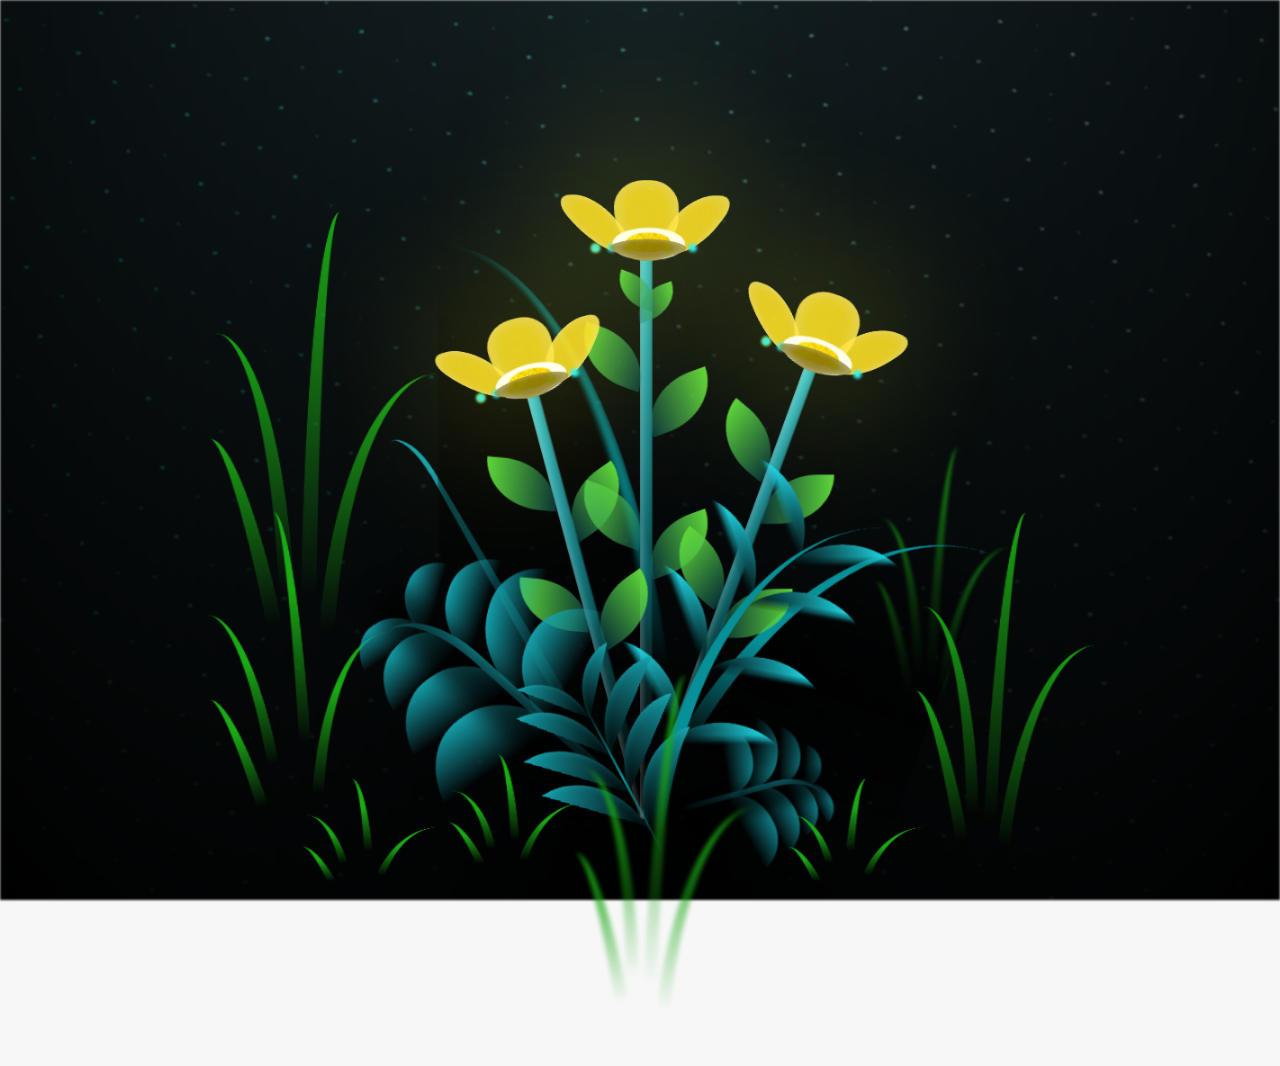
==== flower.html @ eaa99505 "se agrega" ====
<!DOCTYPE html>
<html lang="es">
  <head>
    <meta charset="UTF-8" />
    <meta http-equiv="X-UA-Compatible" content="IE=edge" />
    <meta name="viewport" content="width=device-width, initial-scale=1.0" />
    <link rel="stylesheet" href="css/main.css" />
    <link rel="icon" href="img/flowers.png" type="image/x-icon" />
    <title>Florecitas</title>
  </head>
  <body class="container">
    <audio src="sound/taconesrojosJL.mp3" autoplay></audio>
    <div id="lyrics">
     
    </div>
    <h1 class="titulo">Tofi, un pequeño recordatorio de que te quiero mucho.</h1>
  
    <div class="night"></div>
    <div class="flowers">
      <div class="flower flower--1">
        <div class="flower__leafs flower__leafs--1">
          <div class="flower__leaf flower__leaf--1"></div>
          <div class="flower__leaf flower__leaf--2"></div>
          <div class="flower__leaf flower__leaf--3"></div>
          <div class="flower__leaf flower__leaf--4"></div>
          <div class="flower__white-circle"></div>

          <div class="flower__light flower__light--1"></div>
          <div class="flower__light flower__light--2"></div>
          <div class="flower__light flower__light--3"></div>
          <div class="flower__light flower__light--4"></div>
          <div class="flower__light flower__light--5"></div>
          <div class="flower__light flower__light--6"></div>
          <div class="flower__light flower__light--7"></div>
          <div class="flower__light flower__light--8"></div>
        </div>
        <div class="flower__line">
          <div class="flower__line__leaf flower__line__leaf--1"></div>
          <div class="flower__line__leaf flower__line__leaf--2"></div>
          <div class="flower__line__leaf flower__line__leaf--3"></div>
          <div class="flower__line__leaf flower__line__leaf--4"></div>
          <div class="flower__line__leaf flower__line__leaf--5"></div>
          <div class="flower__line__leaf flower__line__leaf--6"></div>
        </div>
      </div>

      <div class="flower flower--2">
        <div class="flower__leafs flower__leafs--2">
          <div class="flower__leaf flower__leaf--1"></div>
          <div class="flower__leaf flower__leaf--2"></div>
          <div class="flower__leaf flower__leaf--3"></div>
          <div class="flower__leaf flower__leaf--4"></div>
          <div class="flower__white-circle"></div>

          <div class="flower__light flower__light--1"></div>
          <div class="flower__light flower__light--2"></div>
          <div class="flower__light flower__light--3"></div>
          <div class="flower__light flower__light--4"></div>
          <div class="flower__light flower__light--5"></div>
          <div class="flower__light flower__light--6"></div>
          <div class="flower__light flower__light--7"></div>
          <div class="flower__light flower__light--8"></div>
        </div>
        <div class="flower__line">
          <div class="flower__line__leaf flower__line__leaf--1"></div>
          <div class="flower__line__leaf flower__line__leaf--2"></div>
          <div class="flower__line__leaf flower__line__leaf--3"></div>
          <div class="flower__line__leaf flower__line__leaf--4"></div>
        </div>
      </div>

      <div class="flower flower--3">
        <div class="flower__leafs flower__leafs--3">
          <div class="flower__leaf flower__leaf--1"></div>
          <div class="flower__leaf flower__leaf--2"></div>
          <div class="flower__leaf flower__leaf--3"></div>
          <div class="flower__leaf flower__leaf--4"></div>
          <div class="flower__white-circle"></div>

          <div class="flower__light flower__light--1"></div>
          <div class="flower__light flower__light--2"></div>
          <div class="flower__light flower__light--3"></div>
          <div class="flower__light flower__light--4"></div>
          <div class="flower__light flower__light--5"></div>
          <div class="flower__light flower__light--6"></div>
          <div class="flower__light flower__light--7"></div>
          <div class="flower__light flower__light--8"></div>
        </div>
        <div class="flower__line">
          <div class="flower__line__leaf flower__line__leaf--1"></div>
          <div class="flower__line__leaf flower__line__leaf--2"></div>
          <div class="flower__line__leaf flower__line__leaf--3"></div>
          <div class="flower__line__leaf flower__line__leaf--4"></div>
        </div>
      </div>

      <div class="grow-ans" style="--d: 1.2s">
        <div class="flower__g-long">
          <div class="flower__g-long__top"></div>
          <div class="flower__g-long__bottom"></div>
        </div>
      </div>

      <div class="growing-grass">
        <div class="flower__grass flower__grass--1">
          <div class="flower__grass--top"></div>
          <div class="flower__grass--bottom"></div>
          <div class="flower__grass__leaf flower__grass__leaf--1"></div>
          <div class="flower__grass__leaf flower__grass__leaf--2"></div>
          <div class="flower__grass__leaf flower__grass__leaf--3"></div>
          <div class="flower__grass__leaf flower__grass__leaf--4"></div>
          <div class="flower__grass__leaf flower__grass__leaf--5"></div>
          <div class="flower__grass__leaf flower__grass__leaf--6"></div>
          <div class="flower__grass__leaf flower__grass__leaf--7"></div>
          <div class="flower__grass__leaf flower__grass__leaf--8"></div>
          <div class="flower__grass__overlay"></div>
        </div>
      </div>

      <div class="growing-grass">
        <div class="flower__grass flower__grass--2">
          <div class="flower__grass--top"></div>
          <div class="flower__grass--bottom"></div>
          <div class="flower__grass__leaf flower__grass__leaf--1"></div>
          <div class="flower__grass__leaf flower__grass__leaf--2"></div>
          <div class="flower__grass__leaf flower__grass__leaf--3"></div>
          <div class="flower__grass__leaf flower__grass__leaf--4"></div>
          <div class="flower__grass__leaf flower__grass__leaf--5"></div>
          <div class="flower__grass__leaf flower__grass__leaf--6"></div>
          <div class="flower__grass__leaf flower__grass__leaf--7"></div>
          <div class="flower__grass__leaf flower__grass__leaf--8"></div>
          <div class="flower__grass__overlay"></div>
        </div>
      </div>

      <div class="grow-ans" style="--d: 2.4s">
        <div class="flower__g-right flower__g-right--1">
          <div class="leaf"></div>
        </div>
      </div>

      <div class="grow-ans" style="--d: 2.8s">
        <div class="flower__g-right flower__g-right--2">
          <div class="leaf"></div>
        </div>
      </div>

      <div class="grow-ans" style="--d: 2.8s">
        <div class="flower__g-front">
          <div
            class="flower__g-front__leaf-wrapper flower__g-front__leaf-wrapper--1"
          >
            <div class="flower__g-front__leaf"></div>
          </div>
          <div
            class="flower__g-front__leaf-wrapper flower__g-front__leaf-wrapper--2"
          >
            <div class="flower__g-front__leaf"></div>
          </div>
          <div
            class="flower__g-front__leaf-wrapper flower__g-front__leaf-wrapper--3"
          >
            <div class="flower__g-front__leaf"></div>
          </div>
          <div
            class="flower__g-front__leaf-wrapper flower__g-front__leaf-wrapper--4"
          >
            <div class="flower__g-front__leaf"></div>
          </div>
          <div
            class="flower__g-front__leaf-wrapper flower__g-front__leaf-wrapper--5"
          >
            <div class="flower__g-front__leaf"></div>
          </div>
          <div
            class="flower__g-front__leaf-wrapper flower__g-front__leaf-wrapper--6"
          >
            <div class="flower__g-front__leaf"></div>
          </div>
          <div
            class="flower__g-front__leaf-wrapper flower__g-front__leaf-wrapper--7"
          >
            <div class="flower__g-front__leaf"></div>
          </div>
          <div
            class="flower__g-front__leaf-wrapper flower__g-front__leaf-wrapper--8"
          >
            <div class="flower__g-front__leaf"></div>
          </div>
          <div class="flower__g-front__line"></div>
        </div>
      </div>

      <div class="grow-ans" style="--d: 3.2s">
        <div class="flower__g-fr">
          <div class="leaf"></div>
          <div class="flower__g-fr__leaf flower__g-fr__leaf--1"></div>
          <div class="flower__g-fr__leaf flower__g-fr__leaf--2"></div>
          <div class="flower__g-fr__leaf flower__g-fr__leaf--3"></div>
          <div class="flower__g-fr__leaf flower__g-fr__leaf--4"></div>
          <div class="flower__g-fr__leaf flower__g-fr__leaf--5"></div>
          <div class="flower__g-fr__leaf flower__g-fr__leaf--6"></div>
          <div class="flower__g-fr__leaf flower__g-fr__leaf--7"></div>
          <div class="flower__g-fr__leaf flower__g-fr__leaf--8"></div>
        </div>
      </div>

      <div class="long-g long-g--0">
        <div class="grow-ans" style="--d: 3s">
          <div class="leaf leaf--0"></div>
        </div>
        <div class="grow-ans" style="--d: 2.2s">
          <div class="leaf leaf--1"></div>
        </div>
        <div class="grow-ans" style="--d: 3.4s">
          <div class="leaf leaf--2"></div>
        </div>
        <div class="grow-ans" style="--d: 3.6s">
          <div class="leaf leaf--3"></div>
        </div>
      </div>

      <div class="long-g long-g--1">
        <div class="grow-ans" style="--d: 3.6s">
          <div class="leaf leaf--0"></div>
        </div>
        <div class="grow-ans" style="--d: 3.8s">
          <div class="leaf leaf--1"></div>
        </div>
        <div class="grow-ans" style="--d: 4s">
          <div class="leaf leaf--2"></div>
        </div>
        <div class="grow-ans" style="--d: 4.2s">
          <div class="leaf leaf--3"></div>
        </div>
      </div>

      <div class="long-g long-g--2">
        <div class="grow-ans" style="--d: 4s">
          <div class="leaf leaf--0"></div>
        </div>
        <div class="grow-ans" style="--d: 4.2s">
          <div class="leaf leaf--1"></div>
        </div>
        <div class="grow-ans" style="--d: 4.4s">
          <div class="leaf leaf--2"></div>
        </div>
        <div class="grow-ans" style="--d: 4.6s">
          <div class="leaf leaf--3"></div>
        </div>
      </div>

      <div class="long-g long-g--3">
        <div class="grow-ans" style="--d: 4s">
          <div class="leaf leaf--0"></div>
        </div>
        <div class="grow-ans" style="--d: 4.2s">
          <div class="leaf leaf--1"></div>
        </div>
        <div class="grow-ans" style="--d: 3s">
          <div class="leaf leaf--2"></div>
        </div>
        <div class="grow-ans" style="--d: 3.6s">
          <div class="leaf leaf--3"></div>
        </div>
      </div>

      <div class="long-g long-g--4">
        <div class="grow-ans" style="--d: 4s">
          <div class="leaf leaf--0"></div>
        </div>
        <div class="grow-ans" style="--d: 4.2s">
          <div class="leaf leaf--1"></div>
        </div>
        <div class="grow-ans" style="--d: 3s">
          <div class="leaf leaf--2"></div>
        </div>
        <div class="grow-ans" style="--d: 3.6s">
          <div class="leaf leaf--3"></div>
        </div>
      </div>

      <div class="long-g long-g--5">
        <div class="grow-ans" style="--d: 4s">
          <div class="leaf leaf--0"></div>
        </div>
        <div class="grow-ans" style="--d: 4.2s">
          <div class="leaf leaf--1"></div>
        </div>
        <div class="grow-ans" style="--d: 3s">
          <div class="leaf leaf--2"></div>
        </div>
        <div class="grow-ans" style="--d: 3.6s">
          <div class="leaf leaf--3"></div>
        </div>
      </div>

      <div class="long-g long-g--6">
        <div class="grow-ans" style="--d: 4.2s">
          <div class="leaf leaf--0"></div>
        </div>
        <div class="grow-ans" style="--d: 4.4s">
          <div class="leaf leaf--1"></div>
        </div>
        <div class="grow-ans" style="--d: 4.6s">
          <div class="leaf leaf--2"></div>
        </div>
        <div class="grow-ans" style="--d: 4.8s">
          <div class="leaf leaf--3"></div>
        </div>
      </div>

      <div class="long-g long-g--7">
        <div class="grow-ans" style="--d: 3s">
          <div class="leaf leaf--0"></div>
        </div>
        <div class="grow-ans" style="--d: 3.2s">
          <div class="leaf leaf--1"></div>
        </div>
        <div class="grow-ans" style="--d: 3.5s">
          <div class="leaf leaf--2"></div>
        </div>
        <div class="grow-ans" style="--d: 3.6s">
          <div class="leaf leaf--3"></div>
        </div>
      </div>
    </div>
    <script src="anim.js"></script>
    <script src="main.js"></script>
  </body>
</html>
---- css/main.css ----
@import url('https://fonts.googleapis.com/css2?family=Blinker:wght@100;200;300;400;600;700;800;900&display=swap');

*,
*::after,
*::before {
  padding: 0;
  margin: 0;
  box-sizing: border-box;
}

:root {
  --dark-color: #000;
}

body {
  display: flex;
  align-items: flex-end;
  justify-content: center;
  min-height: 100vh;
  background-color: var(--dark-color);
  overflow: hidden;
  perspective: 1000px;
}

#lyrics {
  font-size: 28px;
  font-family: "Franklin Gothic Medium", "Arial Narrow", Arial, sans-serif;
  color: white;
  position: absolute;
  margin-bottom: 5%;
  z-index: 1;
  font-weight: bold;
  letter-spacing: 4px;
}
@media only screen and (max-width: 600px) {
  /* Estilos específicos para dispositivos con un ancho máximo de 600px */
  #lyrics {
      font-size: 14px; /* Reduce el tamaño del texto para dispositivos más pequeños */
      margin-bottom: 530px;
      letter-spacing: 3px;
  }

}
.titulo {
  margin-bottom: 42%;
  font-family: "Blinker", sans-serif;
  color: rgb(246, 251, 149);
  position: absolute;
  font-weight: bold;
  letter-spacing: 10px;
  opacity: 0;
  animation: fadeIn 3s ease-in-out forwards;
  text-align: center;
}
@keyframes fadeIn {
  from {
    opacity: 0;
  }
  to {
    opacity: 1;
  }
}

.night {
  z-index: -1;
  position: absolute;
  left: 50%;
  top: 0;
  transform: translateX(-50%);
  width: 100%;
  height: 100%;
  filter: blur(0.1vmin);
  background-image: radial-gradient(
      ellipse at top,
      transparent 0%,
      var(--dark-color)
    ),
    radial-gradient(
      ellipse at bottom,
      var(--dark-color),
      rgba(145, 233, 255, 0.2)
    ),
    repeating-linear-gradient(
      220deg,
      rgb(0, 0, 0) 0px,
      rgb(0, 0, 0) 19px,
      transparent 19px,
      transparent 22px
    ),
    repeating-linear-gradient(
      189deg,
      rgb(0, 0, 0) 0px,
      rgb(0, 0, 0) 19px,
      transparent 19px,
      transparent 22px
    ),
    repeating-linear-gradient(
      148deg,
      rgb(0, 0, 0) 0px,
      rgb(0, 0, 0) 19px,
      transparent 19px,
      transparent 22px
    ),
    linear-gradient(90deg, rgb(0, 255, 250), rgb(240, 240, 240));
}

.flowers {
  position: relative;
  transform: scale(0.9);
  /*margin-bottom: 100px;
  */
}

@media only screen and (max-width: 600px) {
  /* Estilos específicos para dispositivos con un ancho máximo de 600px */
.flowers {
      font-size: 14px;
      margin-bottom: 35%;
      letter-spacing: 3px;
      transform: scale(1.0);
}

}

.flower {
  position: absolute;
  bottom: 10vmin;
  transform-origin: bottom center;
  z-index: 10;
  --fl-speed: 0.8s;
}
.flower--1 {
  -webkit-animation: moving-flower-1 4s linear infinite;
  animation: moving-flower-1 4s linear infinite;
}
.flower--1 .flower__line {
  height: 70vmin;
  -webkit-animation-delay: 0.3s;
  animation-delay: 0.3s;
}
.flower--1 .flower__line__leaf--1 {
  -webkit-animation: blooming-leaf-right var(--fl-speed) 1.6s backwards;
  animation: blooming-leaf-right var(--fl-speed) 1.6s backwards;
}
.flower--1 .flower__line__leaf--2 {
  -webkit-animation: blooming-leaf-right var(--fl-speed) 1.4s backwards;
  animation: blooming-leaf-right var(--fl-speed) 1.4s backwards;
}
.flower--1 .flower__line__leaf--3 {
  -webkit-animation: blooming-leaf-left var(--fl-speed) 1.2s backwards;
  animation: blooming-leaf-left var(--fl-speed) 1.2s backwards;
}
.flower--1 .flower__line__leaf--4 {
  -webkit-animation: blooming-leaf-left var(--fl-speed) 1s backwards;
  animation: blooming-leaf-left var(--fl-speed) 1s backwards;
}
.flower--1 .flower__line__leaf--5 {
  -webkit-animation: blooming-leaf-right var(--fl-speed) 1.8s backwards;
  animation: blooming-leaf-right var(--fl-speed) 1.8s backwards;
}
.flower--1 .flower__line__leaf--6 {
  -webkit-animation: blooming-leaf-left var(--fl-speed) 2s backwards;
  animation: blooming-leaf-left var(--fl-speed) 2s backwards;
}
.flower--2 {
  left: 50%;
  transform: rotate(20deg);
  -webkit-animation: moving-flower-2 4s linear infinite;
  animation: moving-flower-2 4s linear infinite;
}
.flower--2 .flower__line {
  height: 60vmin;
  -webkit-animation-delay: 0.6s;
  animation-delay: 0.6s;
}
.flower--2 .flower__line__leaf--1 {
  -webkit-animation: blooming-leaf-right var(--fl-speed) 1.9s backwards;
  animation: blooming-leaf-right var(--fl-speed) 1.9s backwards;
}
.flower--2 .flower__line__leaf--2 {
  -webkit-animation: blooming-leaf-right var(--fl-speed) 1.7s backwards;
  animation: blooming-leaf-right var(--fl-speed) 1.7s backwards;
}
.flower--2 .flower__line__leaf--3 {
  -webkit-animation: blooming-leaf-left var(--fl-speed) 1.5s backwards;
  animation: blooming-leaf-left var(--fl-speed) 1.5s backwards;
}
.flower--2 .flower__line__leaf--4 {
  -webkit-animation: blooming-leaf-left var(--fl-speed) 1.3s backwards;
  animation: blooming-leaf-left var(--fl-speed) 1.3s backwards;
}
.flower--3 {
  left: 50%;
  transform: rotate(-15deg);
  -webkit-animation: moving-flower-3 4s linear infinite;
  animation: moving-flower-3 4s linear infinite;
}
.flower--3 .flower__line {
  -webkit-animation-delay: 0.9s;
  animation-delay: 0.9s;
}
.flower--3 .flower__line__leaf--1 {
  -webkit-animation: blooming-leaf-right var(--fl-speed) 2.5s backwards;
  animation: blooming-leaf-right var(--fl-speed) 2.5s backwards;
}
.flower--3 .flower__line__leaf--2 {
  -webkit-animation: blooming-leaf-right var(--fl-speed) 2.3s backwards;
  animation: blooming-leaf-right var(--fl-speed) 2.3s backwards;
}
.flower--3 .flower__line__leaf--3 {
  -webkit-animation: blooming-leaf-left var(--fl-speed) 2.1s backwards;
  animation: blooming-leaf-left var(--fl-speed) 2.1s backwards;
}
.flower--3 .flower__line__leaf--4 {
  -webkit-animation: blooming-leaf-left var(--fl-speed) 1.9s backwards;
  animation: blooming-leaf-left var(--fl-speed) 1.9s backwards;
}
.flower__leafs {
  position: relative;
  -webkit-animation: blooming-flower 2s backwards;
  animation: blooming-flower 2s backwards;
}
.flower__leafs--1 {
  -webkit-animation-delay: 1.1s;
  animation-delay: 1.1s;
}
.flower__leafs--2 {
  -webkit-animation-delay: 1.4s;
  animation-delay: 1.4s;
}
.flower__leafs--3 {
  -webkit-animation-delay: 1.7s;
  animation-delay: 1.7s;
}
.flower__leafs::after {
  content: "";
  position: absolute;
  left: 0;
  top: 0;
  transform: translate(-50%, -100%);
  width: 8vmin;
  height: 8vmin;
  background-color: #f9fd25;
  /* background-color: #fd2525; */
  filter: blur(10vmin);
}
.flower__leaf {
  position: absolute;
  bottom: 0;
  left: 50%;
  width: 8vmin;
  height: 11vmin;
  border-radius: 51% 49% 47% 53%/44% 45% 55% 69%;
  background-color: #253bfd;
  background-color: #fddd25;
  transform-origin: bottom center;
  opacity: 0.9;
  box-shadow: inset 0 0 2vmin rgba(255, 255, 255, 0.5);
}
.flower__leaf--1 {
  transform: translate(-10%, 1%) rotateY(40deg) rotateX(-50deg);
}
.flower__leaf--2 {
  transform: translate(-50%, -4%) rotateX(40deg);
}
.flower__leaf--3 {
  transform: translate(-90%, 0%) rotateY(45deg) rotateX(50deg);
}
.flower__leaf--4 {
  width: 8vmin;
  height: 8vmin;
  transform-origin: bottom left;
  border-radius: 4vmin 10vmin 4vmin 4vmin;
  transform: translate(0%, 18%) rotateX(70deg) rotate(-43deg);
  background-color: #7c6901;
  z-index: 1;
  opacity: 0.8;
}
.flower__white-circle {
  position: absolute;
  left: -3.5vmin;
  top: -3vmin;
  width: 9vmin;
  height: 4vmin;
  border-radius: 50%;
  background-color: #fff;
}
.flower__white-circle::after {
  content: "";
  position: absolute;
  left: 50%;
  top: 45%;
  transform: translate(-50%, -50%);
  width: 60%;
  height: 60%;
  border-radius: inherit;
  background-image: repeating-linear-gradient(
      135deg,
      rgba(0, 0, 0, 0.03) 0px,
      rgba(0, 0, 0, 0.03) 1px,
      transparent 1px,
      transparent 12px
    ),
    repeating-linear-gradient(
      45deg,
      rgba(0, 0, 0, 0.03) 0px,
      rgba(0, 0, 0, 0.03) 1px,
      transparent 1px,
      transparent 12px
    ),
    repeating-linear-gradient(
      67.5deg,
      rgba(0, 0, 0, 0.03) 0px,
      rgba(0, 0, 0, 0.03) 1px,
      transparent 1px,
      transparent 12px
    ),
    repeating-linear-gradient(
      135deg,
      rgba(0, 0, 0, 0.03) 0px,
      rgba(0, 0, 0, 0.03) 1px,
      transparent 1px,
      transparent 12px
    ),
    repeating-linear-gradient(
      45deg,
      rgba(0, 0, 0, 0.03) 0px,
      rgba(0, 0, 0, 0.03) 1px,
      transparent 1px,
      transparent 12px
    ),
    repeating-linear-gradient(
      112.5deg,
      rgba(0, 0, 0, 0.03) 0px,
      rgba(0, 0, 0, 0.03) 1px,
      transparent 1px,
      transparent 12px
    ),
    repeating-linear-gradient(
      112.5deg,
      rgba(0, 0, 0, 0.03) 0px,
      rgba(0, 0, 0, 0.03) 1px,
      transparent 1px,
      transparent 12px
    ),
    repeating-linear-gradient(
      45deg,
      rgba(0, 0, 0, 0.03) 0px,
      rgba(0, 0, 0, 0.03) 1px,
      transparent 1px,
      transparent 12px
    ),
    repeating-linear-gradient(
      22.5deg,
      rgba(0, 0, 0, 0.03) 0px,
      rgba(0, 0, 0, 0.03) 1px,
      transparent 1px,
      transparent 12px
    ),
    repeating-linear-gradient(
      45deg,
      rgba(0, 0, 0, 0.03) 0px,
      rgba(0, 0, 0, 0.03) 1px,
      transparent 1px,
      transparent 12px
    ),
    repeating-linear-gradient(
      22.5deg,
      rgba(0, 0, 0, 0.03) 0px,
      rgba(0, 0, 0, 0.03) 1px,
      transparent 1px,
      transparent 12px
    ),
    repeating-linear-gradient(
      135deg,
      rgba(0, 0, 0, 0.03) 0px,
      rgba(0, 0, 0, 0.03) 1px,
      transparent 1px,
      transparent 12px
    ),
    repeating-linear-gradient(
      157.5deg,
      rgba(0, 0, 0, 0.03) 0px,
      rgba(0, 0, 0, 0.03) 1px,
      transparent 1px,
      transparent 12px
    ),
    repeating-linear-gradient(
      67.5deg,
      rgba(0, 0, 0, 0.03) 0px,
      rgba(0, 0, 0, 0.03) 1px,
      transparent 1px,
      transparent 12px
    ),
    repeating-linear-gradient(
      67.5deg,
      rgba(0, 0, 0, 0.03) 0px,
      rgba(0, 0, 0, 0.03) 1px,
      transparent 1px,
      transparent 12px
    ),
    linear-gradient(90deg, rgb(255, 235, 18), rgb(255, 206, 0));
}
.flower__line {
  height: 55vmin;
  width: 1.5vmin;
  background-image: linear-gradient(
      to left,
      rgba(0, 0, 0, 0.2),
      transparent,
      rgba(255, 255, 255, 0.2)
    ),
    linear-gradient(to top, transparent 10%, #14757a, #39c6d6);
  box-shadow: inset 0 0 2px rgba(0, 0, 0, 0.5);
  -webkit-animation: grow-flower-tree 4s backwards;
  animation: grow-flower-tree 4s backwards;
}
.flower__line__leaf {
  --w: 7vmin;
  --h: calc(var(--w) + 2vmin);
  position: absolute;
  top: 20%;
  left: 90%;
  width: var(--w);
  height: var(--h);
  border-top-right-radius: var(--h);
  border-bottom-left-radius: var(--h);
  background-image: linear-gradient(to top, rgba(20, 117, 122, 0.4), #5ed639);
}
.flower__line__leaf--1 {
  transform: rotate(70deg) rotateY(30deg);
}
.flower__line__leaf--2 {
  top: 45%;
  transform: rotate(70deg) rotateY(30deg);
}
.flower__line__leaf--3,
.flower__line__leaf--4,
.flower__line__leaf--6 {
  border-top-right-radius: 0;
  border-bottom-left-radius: 0;
  border-top-left-radius: var(--h);
  border-bottom-right-radius: var(--h);
  left: -460%;
  top: 12%;
  transform: rotate(-70deg) rotateY(30deg);
}
.flower__line__leaf--4 {
  top: 40%;
}
.flower__line__leaf--5 {
  top: 0;
  transform-origin: left;
  transform: rotate(70deg) rotateY(30deg) scale(0.6);
}
.flower__line__leaf--6 {
  top: -2%;
  left: -450%;
  transform-origin: right;
  transform: rotate(-70deg) rotateY(30deg) scale(0.6);
}
.flower__light {
  position: absolute;
  bottom: 0vmin;
  width: 1vmin;
  height: 1vmin;
  background-color: rgb(255, 251, 0);
  border-radius: 50%;
  filter: blur(0.2vmin);
  -webkit-animation: light-ans 4s linear infinite backwards;
  animation: light-ans 4s linear infinite backwards;
}
.flower__light:nth-child(odd) {
  background-color: #23f0ff;
}
.flower__light--1 {
  left: -2vmin;
  -webkit-animation-delay: 1s;
  animation-delay: 1s;
}
.flower__light--2 {
  left: 3vmin;
  -webkit-animation-delay: 0.5s;
  animation-delay: 0.5s;
}
.flower__light--3 {
  left: -6vmin;
  -webkit-animation-delay: 0.3s;
  animation-delay: 0.3s;
}
.flower__light--4 {
  left: 6vmin;
  -webkit-animation-delay: 0.9s;
  animation-delay: 0.9s;
}
.flower__light--5 {
  left: -1vmin;
  -webkit-animation-delay: 1.5s;
  animation-delay: 1.5s;
}
.flower__light--6 {
  left: -4vmin;
  -webkit-animation-delay: 3s;
  animation-delay: 3s;
}
.flower__light--7 {
  left: 3vmin;
  -webkit-animation-delay: 2s;
  animation-delay: 2s;
}
.flower__light--8 {
  left: -6vmin;
  -webkit-animation-delay: 3.5s;
  animation-delay: 3.5s;
}
.flower__grass {
  --c: #159faa;
  --line-w: 1.5vmin;
  position: absolute;
  bottom: 12vmin;
  left: -7vmin;
  display: flex;
  flex-direction: column;
  align-items: flex-end;
  z-index: 20;
  transform-origin: bottom center;
  transform: rotate(-48deg) rotateY(40deg);
}
.flower__grass--1 {
  -webkit-animation: moving-grass 2s linear infinite;
  animation: moving-grass 2s linear infinite;
}
.flower__grass--2 {
  left: 2vmin;
  bottom: 10vmin;
  transform: scale(0.5) rotate(75deg) rotateX(10deg) rotateY(-200deg);
  opacity: 0.8;
  z-index: 0;
  -webkit-animation: moving-grass--2 1.5s linear infinite;
  animation: moving-grass--2 1.5s linear infinite;
}
.flower__grass--top {
  width: 7vmin;
  height: 10vmin;
  border-top-right-radius: 100%;
  border-right: var(--line-w) solid var(--c);
  transform-origin: bottom center;
  transform: rotate(-2deg);
}
.flower__grass--bottom {
  margin-top: -2px;
  width: var(--line-w);
  height: 25vmin;
  background-image: linear-gradient(to top, transparent, var(--c));
}
.flower__grass__leaf {
  --size: 10vmin;
  position: absolute;
  width: calc(var(--size) * 2.1);
  height: var(--size);
  border-top-left-radius: var(--size);
  border-top-right-radius: var(--size);
  background-image: linear-gradient(
    to top,
    transparent,
    transparent 30%,
    var(--c)
  );
  z-index: 100;
}
.flower__grass__leaf--1 {
  top: -6%;
  left: 30%;
  --size: 6vmin;
  transform: rotate(-20deg);
  -webkit-animation: growing-grass-ans--1 2s 2.6s backwards;
  animation: growing-grass-ans--1 2s 2.6s backwards;
}
@-webkit-keyframes growing-grass-ans--1 {
  0% {
    transform-origin: bottom left;
    transform: rotate(-20deg) scale(0);
  }
}
@keyframes growing-grass-ans--1 {
  0% {
    transform-origin: bottom left;
    transform: rotate(-20deg) scale(0);
  }
}
.flower__grass__leaf--2 {
  top: -5%;
  left: -110%;
  --size: 6vmin;
  transform: rotate(10deg);
  -webkit-animation: growing-grass-ans--2 2s 2.4s linear backwards;
  animation: growing-grass-ans--2 2s 2.4s linear backwards;
}
@-webkit-keyframes growing-grass-ans--2 {
  0% {
    transform-origin: bottom right;
    transform: rotate(10deg) scale(0);
  }
}
@keyframes growing-grass-ans--2 {
  0% {
    transform-origin: bottom right;
    transform: rotate(10deg) scale(0);
  }
}
.flower__grass__leaf--3 {
  top: 5%;
  left: 60%;
  --size: 8vmin;
  transform: rotate(-18deg) rotateX(-20deg);
  -webkit-animation: growing-grass-ans--3 2s 2.2s linear backwards;
  animation: growing-grass-ans--3 2s 2.2s linear backwards;
}
@-webkit-keyframes growing-grass-ans--3 {
  0% {
    transform-origin: bottom left;
    transform: rotate(-18deg) rotateX(-20deg) scale(0);
  }
}
@keyframes growing-grass-ans--3 {
  0% {
    transform-origin: bottom left;
    transform: rotate(-18deg) rotateX(-20deg) scale(0);
  }
}
.flower__grass__leaf--4 {
  top: 6%;
  left: -135%;
  --size: 8vmin;
  transform: rotate(2deg);
  -webkit-animation: growing-grass-ans--4 2s 2s linear backwards;
  animation: growing-grass-ans--4 2s 2s linear backwards;
}
@-webkit-keyframes growing-grass-ans--4 {
  0% {
    transform-origin: bottom right;
    transform: rotate(2deg) scale(0);
  }
}
@keyframes growing-grass-ans--4 {
  0% {
    transform-origin: bottom right;
    transform: rotate(2deg) scale(0);
  }
}
.flower__grass__leaf--5 {
  top: 20%;
  left: 60%;
  --size: 10vmin;
  transform: rotate(-24deg) rotateX(-20deg);
  -webkit-animation: growing-grass-ans--5 2s 1.8s linear backwards;
  animation: growing-grass-ans--5 2s 1.8s linear backwards;
}
@-webkit-keyframes growing-grass-ans--5 {
  0% {
    transform-origin: bottom left;
    transform: rotate(-24deg) rotateX(-20deg) scale(0);
  }
}
@keyframes growing-grass-ans--5 {
  0% {
    transform-origin: bottom left;
    transform: rotate(-24deg) rotateX(-20deg) scale(0);
  }
}
.flower__grass__leaf--6 {
  top: 22%;
  left: -180%;
  --size: 10vmin;
  transform: rotate(10deg);
  -webkit-animation: growing-grass-ans--6 2s 1.6s linear backwards;
  animation: growing-grass-ans--6 2s 1.6s linear backwards;
}
@-webkit-keyframes growing-grass-ans--6 {
  0% {
    transform-origin: bottom right;
    transform: rotate(10deg) scale(0);
  }
}
@keyframes growing-grass-ans--6 {
  0% {
    transform-origin: bottom right;
    transform: rotate(10deg) scale(0);
  }
}
.flower__grass__leaf--7 {
  top: 39%;
  left: 70%;
  --size: 10vmin;
  transform: rotate(-10deg);
  -webkit-animation: growing-grass-ans--7 2s 1.4s linear backwards;
  animation: growing-grass-ans--7 2s 1.4s linear backwards;
}
@-webkit-keyframes growing-grass-ans--7 {
  0% {
    transform-origin: bottom left;
    transform: rotate(-10deg) scale(0);
  }
}
@keyframes growing-grass-ans--7 {
  0% {
    transform-origin: bottom left;
    transform: rotate(-10deg) scale(0);
  }
}
.flower__grass__leaf--8 {
  top: 40%;
  left: -215%;
  --size: 11vmin;
  transform: rotate(10deg);
  -webkit-animation: growing-grass-ans--8 2s 1.2s linear backwards;
  animation: growing-grass-ans--8 2s 1.2s linear backwards;
}
@-webkit-keyframes growing-grass-ans--8 {
  0% {
    transform-origin: bottom right;
    transform: rotate(10deg) scale(0);
  }
}
@keyframes growing-grass-ans--8 {
  0% {
    transform-origin: bottom right;
    transform: rotate(10deg) scale(0);
  }
}
.flower__grass__overlay {
  position: absolute;
  top: -10%;
  right: 0%;
  width: 100%;
  height: 100%;
  background-color: rgba(0, 0, 0, 0.6);
  filter: blur(1.5vmin);
  z-index: 100;
}
.flower__g-long {
  --w: 2vmin;
  --h: 6vmin;
  --c: #159faa;
  position: absolute;
  bottom: 10vmin;
  left: -3vmin;
  transform-origin: bottom center;
  transform: rotate(-30deg) rotateY(-20deg);
  display: flex;
  flex-direction: column;
  align-items: flex-end;
  -webkit-animation: flower-g-long-ans 3s linear infinite;
  animation: flower-g-long-ans 3s linear infinite;
}
@-webkit-keyframes flower-g-long-ans {
  0%,
  100% {
    transform: rotate(-30deg) rotateY(-20deg);
  }
  50% {
    transform: rotate(-32deg) rotateY(-20deg);
  }
}
@keyframes flower-g-long-ans {
  0%,
  100% {
    transform: rotate(-30deg) rotateY(-20deg);
  }
  50% {
    transform: rotate(-32deg) rotateY(-20deg);
  }
}
.flower__g-long__top {
  top: calc(var(--h) * -1);
  width: calc(var(--w) + 1vmin);
  height: var(--h);
  border-top-right-radius: 100%;
  border-right: 0.7vmin solid var(--c);
  transform: translate(-0.7vmin, 1vmin);
}
.flower__g-long__bottom {
  width: var(--w);
  height: 50vmin;
  transform-origin: bottom center;
  background-image: linear-gradient(to top, transparent 30%, var(--c));
  box-shadow: inset 0 0 2px rgba(0, 0, 0, 0.5);
  -webkit-clip-path: polygon(35% 0, 65% 1%, 100% 100%, 0% 100%);
  clip-path: polygon(35% 0, 65% 1%, 100% 100%, 0% 100%);
}
.flower__g-right {
  position: absolute;
  bottom: 6vmin;
  left: -2vmin;
  transform-origin: bottom left;
  transform: rotate(20deg);
}
.flower__g-right .leaf {
  width: 30vmin;
  height: 50vmin;
  border-top-left-radius: 100%;
  border-left: 2vmin solid #079097;
  background-image: linear-gradient(
    to bottom,
    transparent,
    var(--dark-color) 60%
  );
  -webkit-mask-image: linear-gradient(to top, transparent 30%, #079097 60%);
}
.flower__g-right--1 {
  -webkit-animation: flower-g-right-ans 2.5s linear infinite;
  animation: flower-g-right-ans 2.5s linear infinite;
}
.flower__g-right--2 {
  left: 5vmin;
  transform: rotateY(-180deg);
  -webkit-animation: flower-g-right-ans--2 3s linear infinite;
  animation: flower-g-right-ans--2 3s linear infinite;
}
.flower__g-right--2 .leaf {
  height: 75vmin;
  filter: blur(0.3vmin);
  opacity: 0.8;
}
@-webkit-keyframes flower-g-right-ans {
  0%,
  100% {
    transform: rotate(20deg);
  }
  50% {
    transform: rotate(24deg) rotateX(-20deg);
  }
}
@keyframes flower-g-right-ans {
  0%,
  100% {
    transform: rotate(20deg);
  }
  50% {
    transform: rotate(24deg) rotateX(-20deg);
  }
}
@-webkit-keyframes flower-g-right-ans--2 {
  0%,
  100% {
    transform: rotateY(-180deg) rotate(0deg) rotateX(-20deg);
  }
  50% {
    transform: rotateY(-180deg) rotate(6deg) rotateX(-20deg);
  }
}
@keyframes flower-g-right-ans--2 {
  0%,
  100% {
    transform: rotateY(-180deg) rotate(0deg) rotateX(-20deg);
  }
  50% {
    transform: rotateY(-180deg) rotate(6deg) rotateX(-20deg);
  }
}
.flower__g-front {
  position: absolute;
  bottom: 6vmin;
  left: 2.5vmin;
  z-index: 100;
  transform-origin: bottom center;
  transform: rotate(-28deg) rotateY(30deg) scale(1.04);
  -webkit-animation: flower__g-front-ans 2s linear infinite;
  animation: flower__g-front-ans 2s linear infinite;
}
@-webkit-keyframes flower__g-front-ans {
  0%,
  100% {
    transform: rotate(-28deg) rotateY(30deg) scale(1.04);
  }
  50% {
    transform: rotate(-35deg) rotateY(40deg) scale(1.04);
  }
}
@keyframes flower__g-front-ans {
  0%,
  100% {
    transform: rotate(-28deg) rotateY(30deg) scale(1.04);
  }
  50% {
    transform: rotate(-35deg) rotateY(40deg) scale(1.04);
  }
}
.flower__g-front__line {
  width: 0.3vmin;
  height: 20vmin;
  background-image: linear-gradient(
    to top,
    transparent,
    #079097,
    transparent 100%
  );
  position: relative;
}
.flower__g-front__leaf-wrapper {
  position: absolute;
  top: 0;
  left: 0;
  transform-origin: bottom left;
  transform: rotate(10deg);
}
.flower__g-front__leaf-wrapper:nth-child(even) {
  left: 0vmin;
  transform: rotateY(-180deg) rotate(5deg);
  -webkit-animation: flower__g-front__leaf-left-ans 1s ease-in backwards;
  animation: flower__g-front__leaf-left-ans 1s ease-in backwards;
}
.flower__g-front__leaf-wrapper:nth-child(odd) {
  -webkit-animation: flower__g-front__leaf-ans 1s ease-in backwards;
  animation: flower__g-front__leaf-ans 1s ease-in backwards;
}
.flower__g-front__leaf-wrapper--1 {
  top: -8vmin;
  transform: scale(0.7);
  -webkit-animation: flower__g-front__leaf-ans 1s 5.5s ease-in backwards !important;
  animation: flower__g-front__leaf-ans 1s 5.5s ease-in backwards !important;
}
.flower__g-front__leaf-wrapper--2 {
  top: -8vmin;
  transform: rotateY(-180deg) scale(0.7) !important;
  -webkit-animation: flower__g-front__leaf-left-ans-2 1s 4.6s ease-in backwards !important;
  animation: flower__g-front__leaf-left-ans-2 1s 4.6s ease-in backwards !important;
}
.flower__g-front__leaf-wrapper--3 {
  top: -3vmin;
  -webkit-animation: flower__g-front__leaf-ans 1s 4.6s ease-in backwards;
  animation: flower__g-front__leaf-ans 1s 4.6s ease-in backwards;
}
.flower__g-front__leaf-wrapper--4 {
  top: -3vmin;
  transform: rotateY(-180deg) scale(0.9) !important;
  -webkit-animation: flower__g-front__leaf-left-ans-2 1s 4.6s ease-in backwards !important;
  animation: flower__g-front__leaf-left-ans-2 1s 4.6s ease-in backwards !important;
}
@-webkit-keyframes flower__g-front__leaf-left-ans-2 {
  0% {
    transform: rotateY(-180deg) scale(0);
  }
}
@keyframes flower__g-front__leaf-left-ans-2 {
  0% {
    transform: rotateY(-180deg) scale(0);
  }
}
.flower__g-front__leaf-wrapper--5,
.flower__g-front__leaf-wrapper--6 {
  top: 2vmin;
}
.flower__g-front__leaf-wrapper--7,
.flower__g-front__leaf-wrapper--8 {
  top: 6.5vmin;
}
.flower__g-front__leaf-wrapper--2 {
  -webkit-animation-delay: 5.2s !important;
  animation-delay: 5.2s !important;
}
.flower__g-front__leaf-wrapper--3 {
  -webkit-animation-delay: 4.9s !important;
  animation-delay: 4.9s !important;
}
.flower__g-front__leaf-wrapper--5 {
  -webkit-animation-delay: 4.3s !important;
  animation-delay: 4.3s !important;
}
.flower__g-front__leaf-wrapper--6 {
  -webkit-animation-delay: 4.1s !important;
  animation-delay: 4.1s !important;
}
.flower__g-front__leaf-wrapper--7 {
  -webkit-animation-delay: 3.8s !important;
  animation-delay: 3.8s !important;
}
.flower__g-front__leaf-wrapper--8 {
  -webkit-animation-delay: 3.5s !important;
  animation-delay: 3.5s !important;
}
@-webkit-keyframes flower__g-front__leaf-ans {
  0% {
    transform: rotate(10deg) scale(0);
  }
}
@keyframes flower__g-front__leaf-ans {
  0% {
    transform: rotate(10deg) scale(0);
  }
}
@-webkit-keyframes flower__g-front__leaf-left-ans {
  0% {
    transform: rotateY(-180deg) rotate(5deg) scale(0);
  }
}
@keyframes flower__g-front__leaf-left-ans {
  0% {
    transform: rotateY(-180deg) rotate(5deg) scale(0);
  }
}
.flower__g-front__leaf {
  width: 10vmin;
  height: 10vmin;
  border-radius: 100% 0% 0% 100%/100% 100% 0% 0%;
  box-shadow: inset 0 2px 1vmin hsla(184deg, 97%, 58%, 0.2);
  background-image: linear-gradient(
      to bottom left,
      transparent,
      var(--dark-color)
    ),
    linear-gradient(to bottom right, #159faa 50%, transparent 50%, transparent);
  -webkit-mask-image: linear-gradient(
    to bottom right,
    #159faa 50%,
    transparent 50%,
    transparent
  );
  mask-image: linear-gradient(
    to bottom right,
    #159faa 50%,
    transparent 50%,
    transparent
  );
}
.flower__g-fr {
  position: absolute;
  bottom: -4vmin;
  left: vmin;
  transform-origin: bottom left;
  z-index: 10;
  -webkit-animation: flower__g-fr-ans 2s linear infinite;
  animation: flower__g-fr-ans 2s linear infinite;
}
@-webkit-keyframes flower__g-fr-ans {
  0%,
  100% {
    transform: rotate(2deg);
  }
  50% {
    transform: rotate(4deg);
  }
}
@keyframes flower__g-fr-ans {
  0%,
  100% {
    transform: rotate(2deg);
  }
  50% {
    transform: rotate(4deg);
  }
}
.flower__g-fr .leaf {
  width: 30vmin;
  height: 50vmin;
  border-top-left-radius: 100%;
  border-left: 2vmin solid #079097;
  -webkit-mask-image: linear-gradient(to top, transparent 25%, #079097 50%);
  position: relative;
  z-index: 1;
}
.flower__g-fr__leaf {
  position: absolute;
  top: 0;
  left: 0;
  width: 10vmin;
  height: 10vmin;
  border-radius: 100% 0% 0% 100%/100% 100% 0% 0%;
  box-shadow: inset 0 2px 1vmin hsla(184deg, 97%, 58%, 0.2);
  background-image: linear-gradient(
      to bottom left,
      transparent,
      var(--dark-color) 98%
    ),
    linear-gradient(to bottom right, #23f0ff 45%, transparent 50%, transparent);
  -webkit-mask-image: linear-gradient(
    135deg,
    #159faa 40%,
    transparent 50%,
    transparent
  );
}
.flower__g-fr__leaf--1 {
  left: 20vmin;
  transform: rotate(45deg);
  -webkit-animation: flower__g-fr-leaft-ans-1 0.5s 5.2s linear backwards;
  animation: flower__g-fr-leaft-ans-1 0.5s 5.2s linear backwards;
}
@-webkit-keyframes flower__g-fr-leaft-ans-1 {
  0% {
    transform-origin: left;
    transform: rotate(45deg) scale(0);
  }
}
@keyframes flower__g-fr-leaft-ans-1 {
  0% {
    transform-origin: left;
    transform: rotate(45deg) scale(0);
  }
}
.flower__g-fr__leaf--2 {
  left: 12vmin;
  top: -7vmin;
  transform: rotate(25deg) rotateY(-180deg);
  -webkit-animation: flower__g-fr-leaft-ans-6 0.5s 5s linear backwards;
  animation: flower__g-fr-leaft-ans-6 0.5s 5s linear backwards;
}
.flower__g-fr__leaf--3 {
  left: 15vmin;
  top: 6vmin;
  transform: rotate(55deg);
  -webkit-animation: flower__g-fr-leaft-ans-5 0.5s 4.8s linear backwards;
  animation: flower__g-fr-leaft-ans-5 0.5s 4.8s linear backwards;
}
.flower__g-fr__leaf--4 {
  left: 6vmin;
  top: -2vmin;
  transform: rotate(25deg) rotateY(-180deg);
  -webkit-animation: flower__g-fr-leaft-ans-6 0.5s 4.6s linear backwards;
  animation: flower__g-fr-leaft-ans-6 0.5s 4.6s linear backwards;
}
.flower__g-fr__leaf--5 {
  left: 10vmin;
  top: 14vmin;
  transform: rotate(55deg);
  -webkit-animation: flower__g-fr-leaft-ans-5 0.5s 4.4s linear backwards;
  animation: flower__g-fr-leaft-ans-5 0.5s 4.4s linear backwards;
}
@-webkit-keyframes flower__g-fr-leaft-ans-5 {
  0% {
    transform-origin: left;
    transform: rotate(55deg) scale(0);
  }
}
@keyframes flower__g-fr-leaft-ans-5 {
  0% {
    transform-origin: left;
    transform: rotate(55deg) scale(0);
  }
}
.flower__g-fr__leaf--6 {
  left: 0vmin;
  top: 6vmin;
  transform: rotate(25deg) rotateY(-180deg);
  -webkit-animation: flower__g-fr-leaft-ans-6 0.5s 4.2s linear backwards;
  animation: flower__g-fr-leaft-ans-6 0.5s 4.2s linear backwards;
}
@-webkit-keyframes flower__g-fr-leaft-ans-6 {
  0% {
    transform-origin: right;
    transform: rotate(25deg) rotateY(-180deg) scale(0);
  }
}
@keyframes flower__g-fr-leaft-ans-6 {
  0% {
    transform-origin: right;
    transform: rotate(25deg) rotateY(-180deg) scale(0);
  }
}
.flower__g-fr__leaf--7 {
  left: 5vmin;
  top: 22vmin;
  transform: rotate(45deg);
  -webkit-animation: flower__g-fr-leaft-ans-7 0.5s 4s linear backwards;
  animation: flower__g-fr-leaft-ans-7 0.5s 4s linear backwards;
}
@-webkit-keyframes flower__g-fr-leaft-ans-7 {
  0% {
    transform-origin: left;
    transform: rotate(45deg) scale(0);
  }
}
@keyframes flower__g-fr-leaft-ans-7 {
  0% {
    transform-origin: left;
    transform: rotate(45deg) scale(0);
  }
}
.flower__g-fr__leaf--8 {
  left: -4vmin;
  top: 15vmin;
  transform: rotate(15deg) rotateY(-180deg);
  -webkit-animation: flower__g-fr-leaft-ans-8 0.5s 3.8s linear backwards;
  animation: flower__g-fr-leaft-ans-8 0.5s 3.8s linear backwards;
}
@-webkit-keyframes flower__g-fr-leaft-ans-8 {
  0% {
    transform-origin: right;
    transform: rotate(15deg) rotateY(-180deg) scale(0);
  }
}
@keyframes flower__g-fr-leaft-ans-8 {
  0% {
    transform-origin: right;
    transform: rotate(15deg) rotateY(-180deg) scale(0);
  }
}

.long-g {
  position: absolute;
  bottom: 25vmin;
  left: -42vmin;
  transform-origin: bottom left;
}
.long-g--1 {
  bottom: 0vmin;
  transform: scale(0.8) rotate(-5deg);
}
.long-g--1 .leaf {
  -webkit-mask-image: linear-gradient(
    to top,
    transparent 40%,
    #079097 80%
  ) !important;
}
.long-g--1 .leaf--1 {
  --w: 5vmin;
  --h: 60vmin;
  left: -2vmin;
  transform: rotate(3deg) rotateY(-180deg);
}
.long-g--2,
.long-g--3 {
  bottom: -3vmin;
  left: -35vmin;
  transform-origin: center;
  transform: scale(0.6) rotateX(60deg);
}
.long-g--2 .leaf,
.long-g--3 .leaf {
  -webkit-mask-image: linear-gradient(
    to top,
    transparent 50%,
    #079097 80%
  ) !important;
}
.long-g--2 .leaf--1,
.long-g--3 .leaf--1 {
  left: -1vmin;
  transform: rotateY(-180deg);
}
.long-g--3 {
  left: -17vmin;
  bottom: 0vmin;
}
.long-g--3 .leaf {
  -webkit-mask-image: linear-gradient(
    to top,
    transparent 40%,
    #079097 80%
  ) !important;
}
.long-g--4 {
  left: 25vmin;
  bottom: -3vmin;
  transform-origin: center;
  transform: scale(0.6) rotateX(60deg);
}
.long-g--4 .leaf {
  -webkit-mask-image: linear-gradient(
    to top,
    transparent 50%,
    #079097 80%
  ) !important;
}
.long-g--5 {
  left: 42vmin;
  bottom: 0vmin;
  transform: scale(0.8) rotate(2deg);
}
.long-g--6 {
  left: 0vmin;
  bottom: -20vmin;
  z-index: 100;
  filter: blur(0.3vmin);
  transform: scale(0.8) rotate(2deg);
}
.long-g--7 {
  left: 35vmin;
  bottom: 20vmin;
  z-index: -1;
  filter: blur(0.3vmin);
  transform: scale(0.6) rotate(2deg);
  opacity: 0.7;
}
.long-g .leaf {
  --w: 15vmin;
  --h: 40vmin;
  --c: #1aaa15;
  position: absolute;
  bottom: 0;
  width: var(--w);
  height: var(--h);
  border-top-left-radius: 100%;
  border-left: 2vmin solid var(--c);
  -webkit-mask-image: linear-gradient(
    to top,
    transparent 20%,
    var(--dark-color)
  );
  transform-origin: bottom center;
}
.long-g .leaf--0 {
  left: 2vmin;
  -webkit-animation: leaf-ans-1 4s linear infinite;
  animation: leaf-ans-1 4s linear infinite;
}
.long-g .leaf--1 {
  --w: 5vmin;
  --h: 60vmin;
  -webkit-animation: leaf-ans-1 4s linear infinite;
  animation: leaf-ans-1 4s linear infinite;
}
.long-g .leaf--2 {
  --w: 10vmin;
  --h: 40vmin;
  left: -0.5vmin;
  bottom: 5vmin;
  transform-origin: bottom left;
  transform: rotateY(-180deg);
  -webkit-animation: leaf-ans-2 3s linear infinite;
  animation: leaf-ans-2 3s linear infinite;
}
.long-g .leaf--3 {
  --w: 5vmin;
  --h: 30vmin;
  left: -1vmin;
  bottom: 3.2vmin;
  transform-origin: bottom left;
  transform: rotate(-10deg) rotateY(-180deg);
  -webkit-animation: leaf-ans-3 3s linear infinite;
  animation: leaf-ans-3 3s linear infinite;
}

@-webkit-keyframes leaf-ans-1 {
  0%,
  100% {
    transform: rotate(-5deg) scale(1);
  }
  50% {
    transform: rotate(5deg) scale(1.1);
  }
}

@keyframes leaf-ans-1 {
  0%,
  100% {
    transform: rotate(-5deg) scale(1);
  }
  50% {
    transform: rotate(5deg) scale(1.1);
  }
}
@-webkit-keyframes leaf-ans-2 {
  0%,
  100% {
    transform: rotateY(-180deg) rotate(5deg);
  }
  50% {
    transform: rotateY(-180deg) rotate(0deg) scale(1.1);
  }
}
@keyframes leaf-ans-2 {
  0%,
  100% {
    transform: rotateY(-180deg) rotate(5deg);
  }
  50% {
    transform: rotateY(-180deg) rotate(0deg) scale(1.1);
  }
}
@-webkit-keyframes leaf-ans-3 {
  0%,
  100% {
    transform: rotate(-10deg) rotateY(-180deg);
  }
  50% {
    transform: rotate(-20deg) rotateY(-180deg);
  }
}
@keyframes leaf-ans-3 {
  0%,
  100% {
    transform: rotate(-10deg) rotateY(-180deg);
  }
  50% {
    transform: rotate(-20deg) rotateY(-180deg);
  }
}
.grow-ans {
  -webkit-animation: grow-ans 2s var(--d) backwards;
  animation: grow-ans 2s var(--d) backwards;
}

@-webkit-keyframes grow-ans {
  0% {
    transform: scale(0);
    opacity: 0;
  }
}

@keyframes grow-ans {
  0% {
    transform: scale(0);
    opacity: 0;
  }
}
@-webkit-keyframes light-ans {
  0% {
    opacity: 0;
    transform: translateY(0vmin);
  }
  25% {
    opacity: 1;
    transform: translateY(-5vmin) translateX(-2vmin);
  }
  50% {
    opacity: 1;
    transform: translateY(-15vmin) translateX(2vmin);
    filter: blur(0.2vmin);
  }
  75% {
    transform: translateY(-20vmin) translateX(-2vmin);
    filter: blur(0.2vmin);
  }
  100% {
    transform: translateY(-30vmin);
    opacity: 0;
    filter: blur(1vmin);
  }
}
@keyframes light-ans {
  0% {
    opacity: 0;
    transform: translateY(0vmin);
  }
  25% {
    opacity: 1;
    transform: translateY(-5vmin) translateX(-2vmin);
  }
  50% {
    opacity: 1;
    transform: translateY(-15vmin) translateX(2vmin);
    filter: blur(0.2vmin);
  }
  75% {
    transform: translateY(-20vmin) translateX(-2vmin);
    filter: blur(0.2vmin);
  }
  100% {
    transform: translateY(-30vmin);
    opacity: 0;
    filter: blur(1vmin);
  }
}
@-webkit-keyframes moving-flower-1 {
  0%,
  100% {
    transform: rotate(2deg);
  }
  50% {
    transform: rotate(-2deg);
  }
}
@keyframes moving-flower-1 {
  0%,
  100% {
    transform: rotate(2deg);
  }
  50% {
    transform: rotate(-2deg);
  }
}
@-webkit-keyframes moving-flower-2 {
  0%,
  100% {
    transform: rotate(18deg);
  }
  50% {
    transform: rotate(14deg);
  }
}
@keyframes moving-flower-2 {
  0%,
  100% {
    transform: rotate(18deg);
  }
  50% {
    transform: rotate(14deg);
  }
}
@-webkit-keyframes moving-flower-3 {
  0%,
  100% {
    transform: rotate(-18deg);
  }
  50% {
    transform: rotate(-20deg) rotateY(-10deg);
  }
}
@keyframes moving-flower-3 {
  0%,
  100% {
    transform: rotate(-18deg);
  }
  50% {
    transform: rotate(-20deg) rotateY(-10deg);
  }
}
@-webkit-keyframes blooming-leaf-right {
  0% {
    transform-origin: left;
    transform: rotate(70deg) rotateY(30deg) scale(0);
  }
}
@keyframes blooming-leaf-right {
  0% {
    transform-origin: left;
    transform: rotate(70deg) rotateY(30deg) scale(0);
  }
}
@-webkit-keyframes blooming-leaf-left {
  0% {
    transform-origin: right;
    transform: rotate(-70deg) rotateY(30deg) scale(0);
  }
}
@keyframes blooming-leaf-left {
  0% {
    transform-origin: right;
    transform: rotate(-70deg) rotateY(30deg) scale(0);
  }
}
@-webkit-keyframes grow-flower-tree {
  0% {
    height: 0;
    border-radius: 1vmin;
  }
}
@keyframes grow-flower-tree {
  0% {
    height: 0;
    border-radius: 1vmin;
  }
}
@-webkit-keyframes blooming-flower {
  0% {
    transform: scale(0);
  }
}
@keyframes blooming-flower {
  0% {
    transform: scale(0);
  }
}
@-webkit-keyframes moving-grass {
  0%,
  100% {
    transform: rotate(-48deg) rotateY(40deg);
  }
  50% {
    transform: rotate(-50deg) rotateY(40deg);
  }
}
@keyframes moving-grass {
  0%,
  100% {
    transform: rotate(-48deg) rotateY(40deg);
  }
  50% {
    transform: rotate(-50deg) rotateY(40deg);
  }
}
@-webkit-keyframes moving-grass--2 {
  0%,
  100% {
    transform: scale(0.5) rotate(75deg) rotateX(10deg) rotateY(-200deg);
  }
  50% {
    transform: scale(0.5) rotate(79deg) rotateX(10deg) rotateY(-200deg);
  }
}
@keyframes moving-grass--2 {
  0%,
  100% {
    transform: scale(0.5) rotate(75deg) rotateX(10deg) rotateY(-200deg);
  }
  50% {
    transform: scale(0.5) rotate(79deg) rotateX(10deg) rotateY(-200deg);
  }
}
.growing-grass {
  -webkit-animation: growing-grass-ans 1s 2s backwards;
  animation: growing-grass-ans 1s 2s backwards;
}

@-webkit-keyframes growing-grass-ans {
  0% {
    transform: scale(0);
  }
}

@keyframes growing-grass-ans {
  0% {
    transform: scale(0);
  }
}
.container * {
  -webkit-animation-play-state: paused !important;
  animation-play-state: paused !important;
} /*# sourceMappingURL=main.css.map */


/* Reset de estilos básicos */
body, h1, p {
  margin: 0;
  padding: 0;
}

/* Estilos generales */
body {
  font-family: 'Arial', sans-serif;
  background-color: #f7f7f7;
  color: #333;
}

.container {
  max-width: 1200px;
  margin: 0 auto;
  padding: 20px;
}

h1 {
  font-size: 2em;
  line-height: 1.5;
  margin-bottom: 20px;
}

/* Media Queries para tamaños de pantalla diferentes */
@media screen and (max-width: 600px) {
  /* Estilos para pantallas pequeñas */
  h1 {
      font-size: 1.5em;
  }
}

@media screen and (min-width: 601px) and (max-width: 1024px) {
  /* Estilos para pantallas medianas */
  h1 {
      font-size: 1.8em;
  }
}

@media screen and (min-width: 1025px) {
  /* Estilos para pantallas grandes */
  h1 {
      font-size: 2em;
  }
}

/* Agregar más estilos según sea necesario */
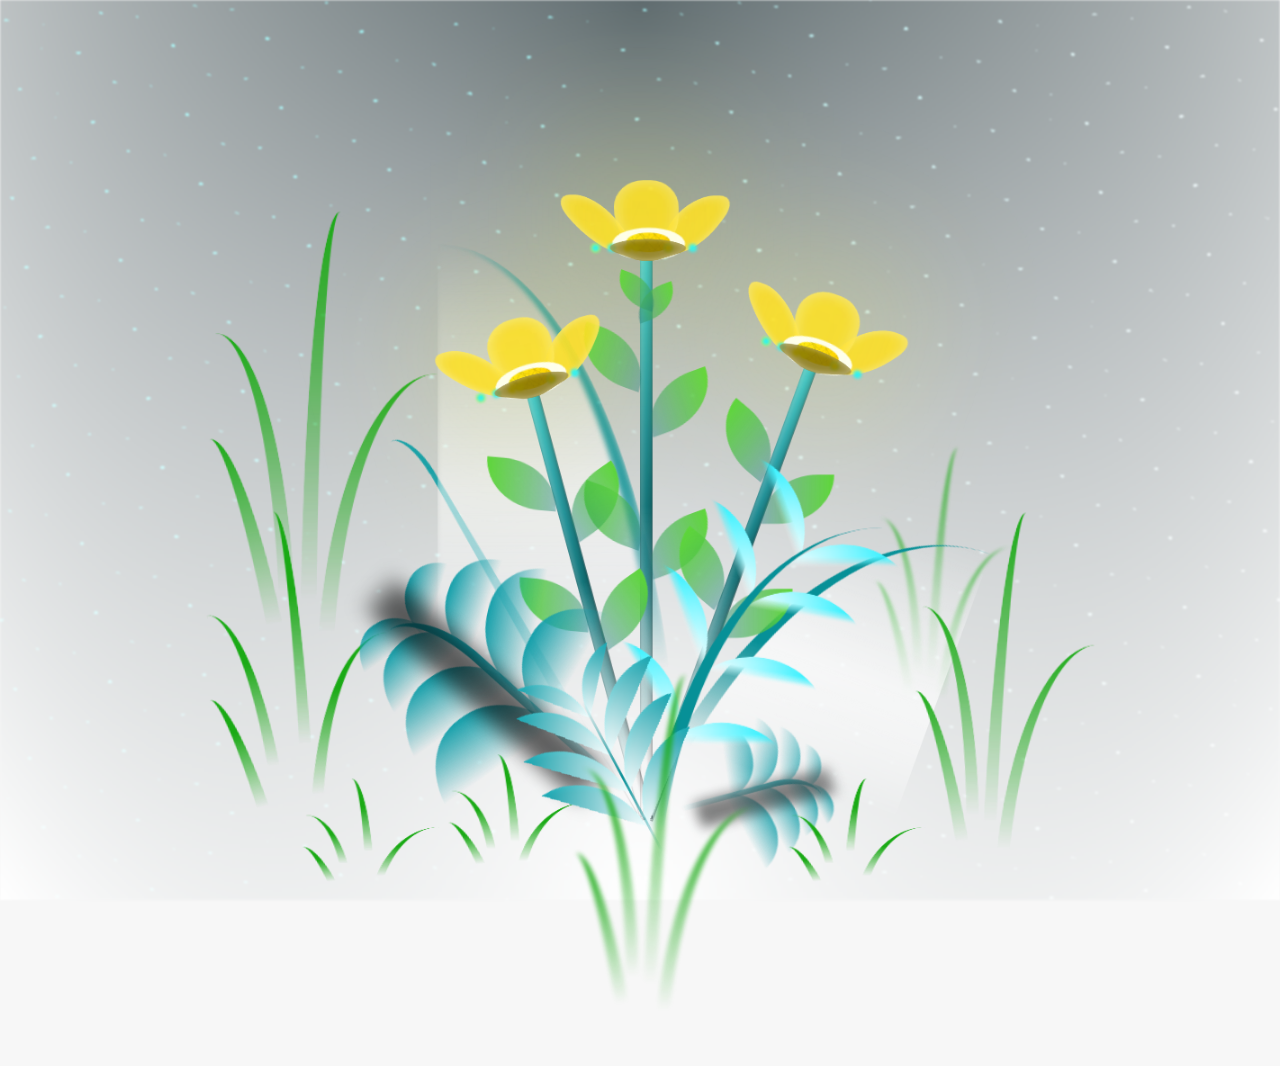
==== commit e20aa026: "fn blanco" ====
--- a/flower.html
+++ b/flower.html
@@ -13,7 +13,7 @@
     <div id="lyrics">
      
     </div>
-    <h1 class="titulo">Tofi, un pequeño recordatorio de que te quiero mucho.</h1>
+    <h1 class="titulo">Tofi, un pequeño recordatorio de que te quiero mucho<3.</h1>
   
     <div class="night"></div>
     <div class="flowers">
--- a/css/main.css
+++ b/css/main.css
@@ -9,7 +9,7 @@
 }
 
 :root {
-  --dark-color: #000;
+  --dark-color: #ffffff;
 }
 
 body {
@@ -25,7 +25,7 @@
 #lyrics {
   font-size: 28px;
   font-family: "Franklin Gothic Medium", "Arial Narrow", Arial, sans-serif;
-  color: white;
+  color: rgb(0, 0, 0);
   position: absolute;
   margin-bottom: 5%;
   z-index: 1;
@@ -44,7 +44,7 @@
 .titulo {
   margin-bottom: 42%;
   font-family: "Blinker", sans-serif;
-  color: rgb(246, 251, 149);
+  color: rgb(79, 244, 61);
   position: absolute;
   font-weight: bold;
   letter-spacing: 10px;
